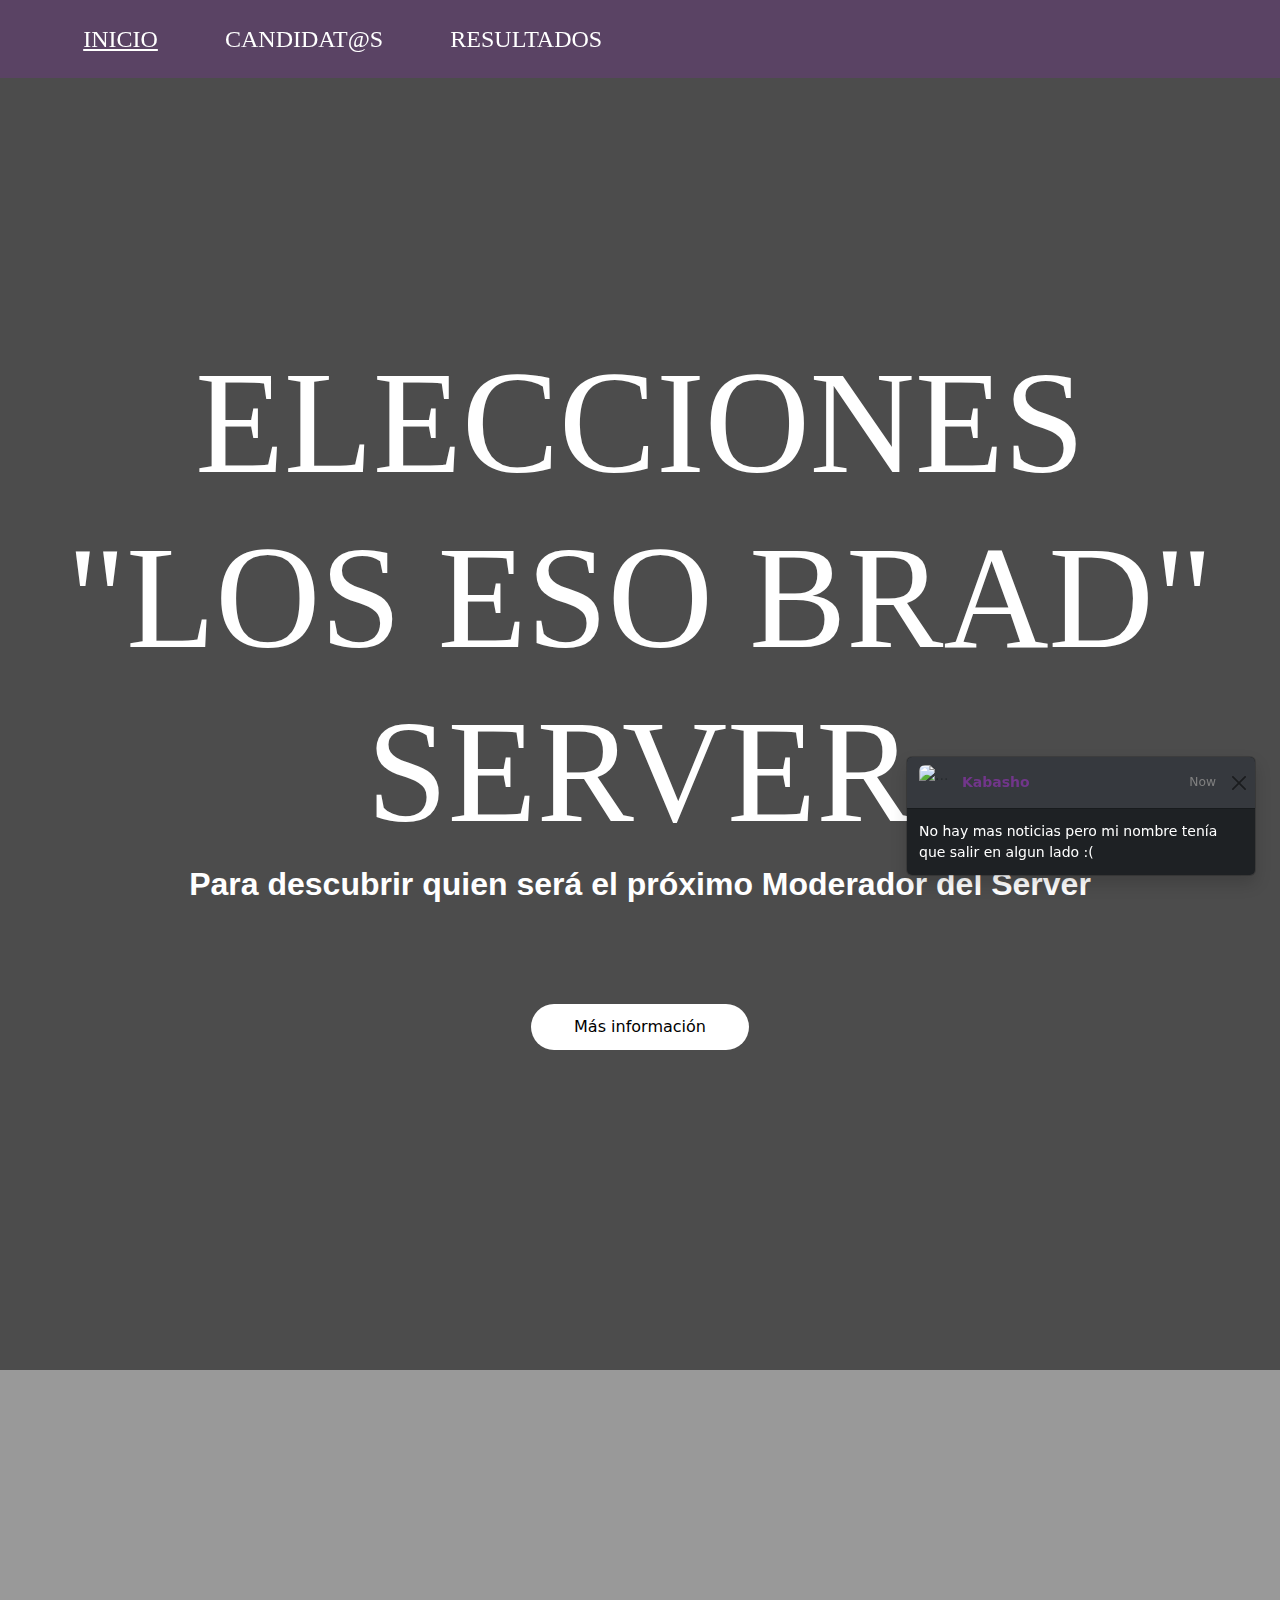
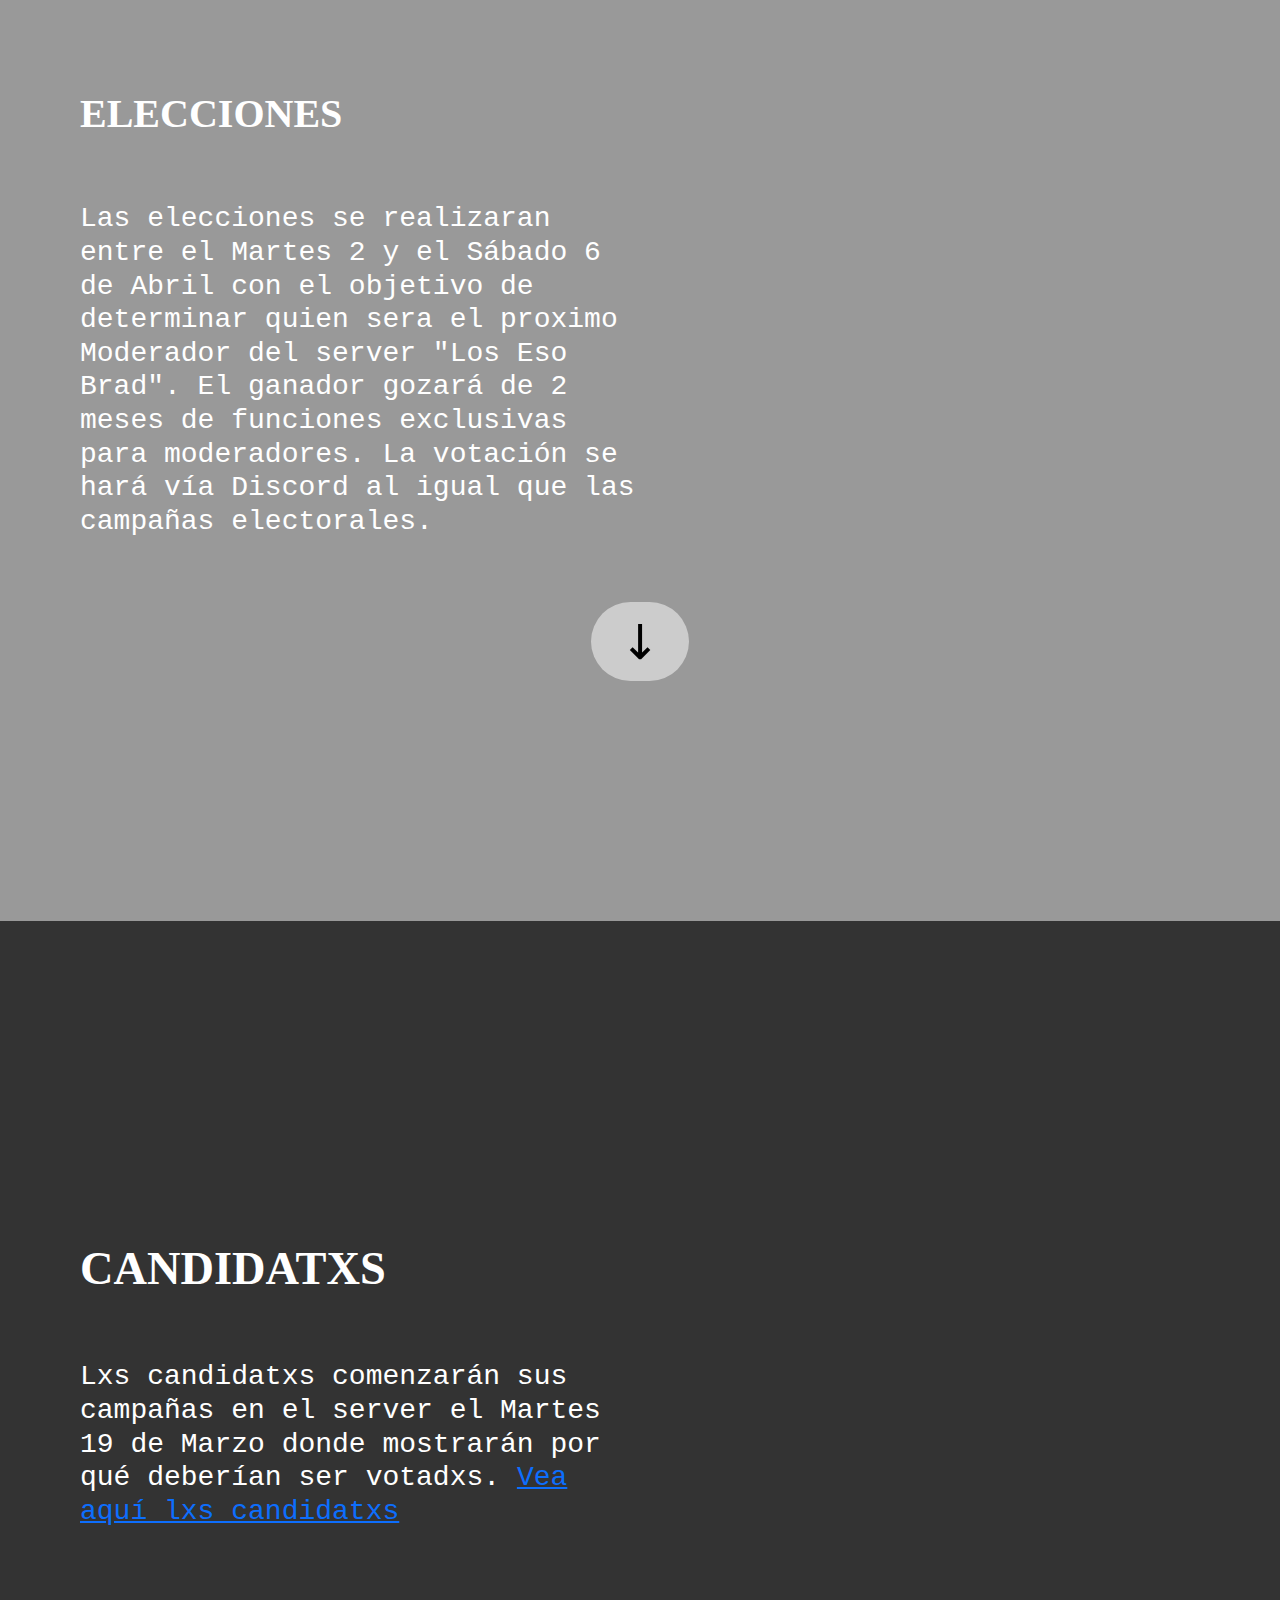
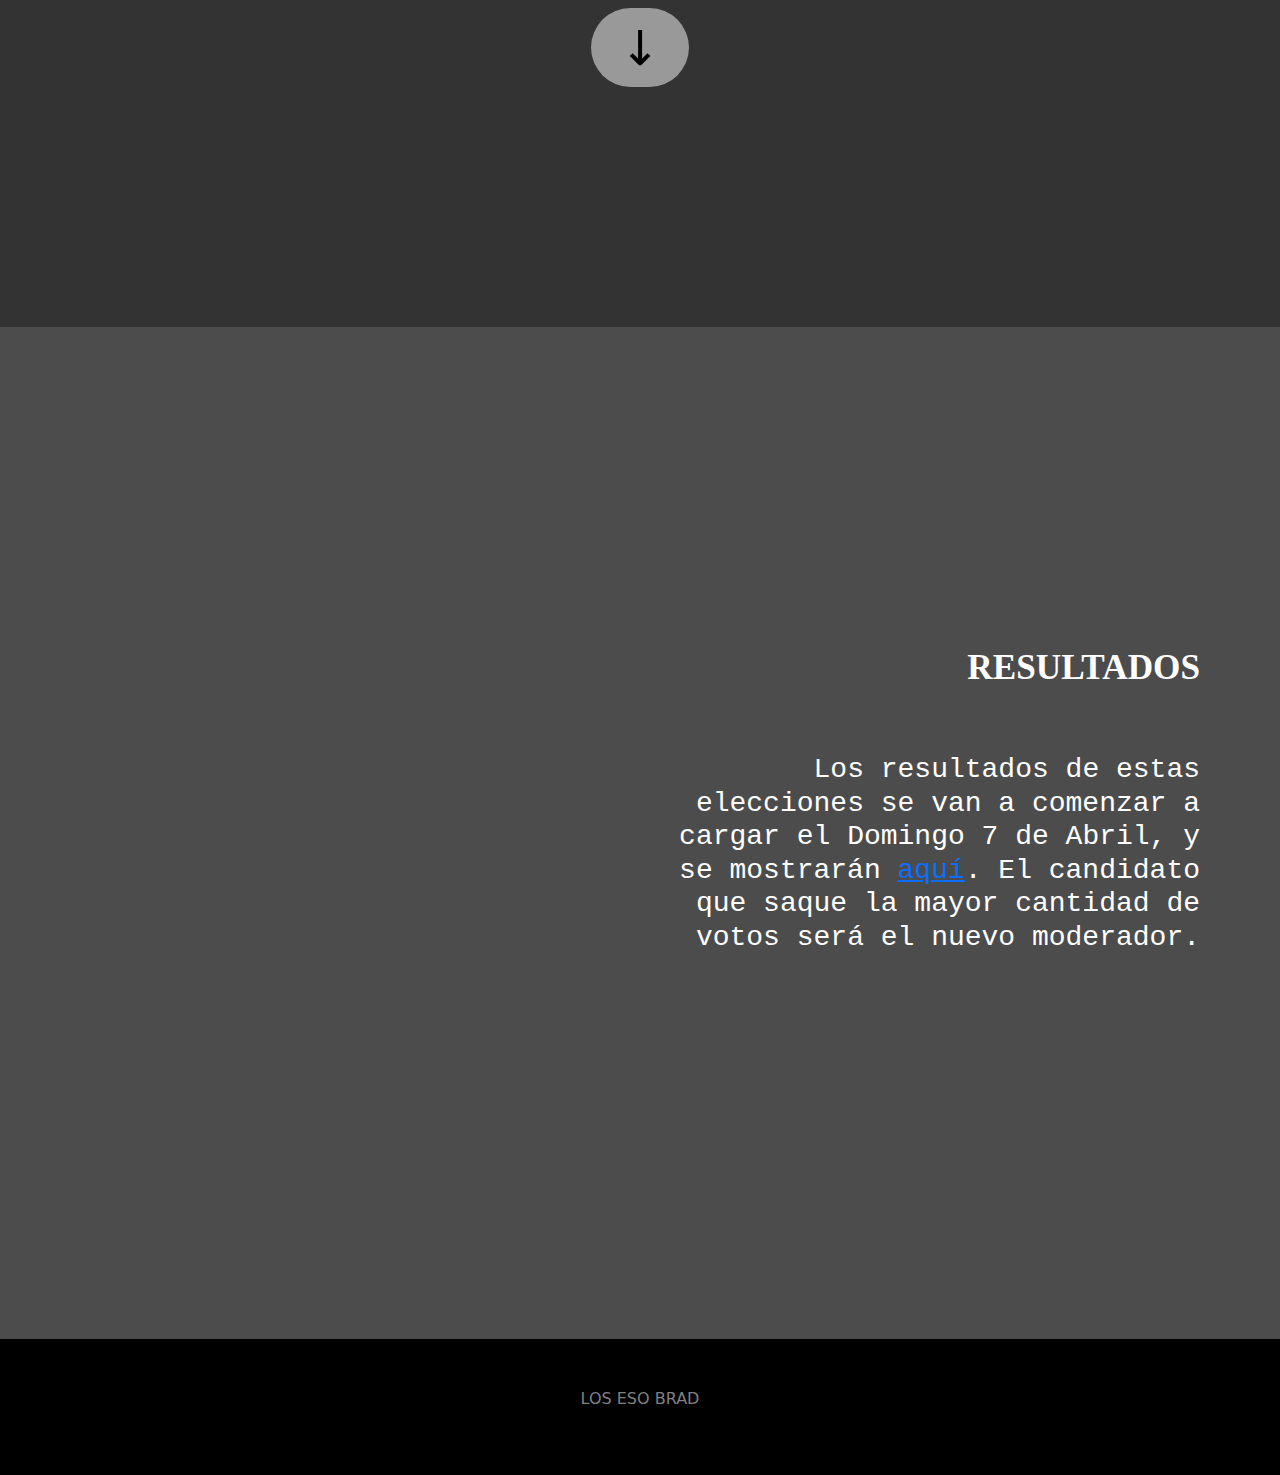
==== index.html @ 69f4bcf5 "Add files via upload" ====
<!DOCTYPE html>
<html>
	<head>
		<link rel="stylesheet" href="styles.css">
		<script src="script.js"></script>
		<script src="https://cdn.jsdelivr.net/npm/@popperjs/core@2.11.8/dist/umd/popper.min.js" integrity="sha384-I7E8VVD/ismYTF4hNIPjVp/Zjvgyol6VFvRkX/vR+Vc4jQkC+hVqc2pM8ODewa9r" crossorigin="anonymous"></script>
		<script src="https://cdn.jsdelivr.net/npm/bootstrap@5.3.3/dist/js/bootstrap.min.js" integrity="sha384-0pUGZvbkm6XF6gxjEnlmuGrJXVbNuzT9qBBavbLwCsOGabYfZo0T0to5eqruptLy" crossorigin="anonymous"></script>
		<link href="https://cdn.jsdelivr.net/npm/bootstrap@5.3.3/dist/css/bootstrap.min.css" rel="stylesheet" integrity="sha384-QWTKZyjpPEjISv5WaRU9OFeRpok6YctnYmDr5pNlyT2bRjXh0JMhjY6hW+ALEwIH" crossorigin="anonymous">
		<script src="https://cdn.jsdelivr.net/npm/bootstrap@5.3.3/dist/js/bootstrap.bundle.min.js" integrity="sha384-YvpcrYf0tY3lHB60NNkmXc5s9fDVZLESaAA55NDzOxhy9GkcIdslK1eN7N6jIeHz" crossorigin="anonymous"></script>
		<title>Elecciones Eso Brad</title>
    <meta charset="utf-8">
    <meta name="viewport" content="width=device-width, initial-scale=1">
	</head>
	<body>
        <script src="https://cdn.jsdelivr.net/npm/bootstrap@5.3.3/dist/js/bootstrap.bundle.min.js" integrity="sha384-YvpcrYf0tY3lHB60NNkmXc5s9fDVZLESaAA55NDzOxhy9GkcIdslK1eN7N6jIeHz" crossorigin="anonymous"></script>
				<div class="toast" role="alert" aria-live="assertive" aria-atomic="true" style="display: inline-block; position:fixed; bottom: 1.5rem; right: 1.5rem; background-color:rgb(30,33,36);">
				  <div class="toast-header" style="background-color:rgb(54,57,62);">
				    <img src="https://cdn.discordapp.com/avatars/316315316793638912/a_4ad7ec34c227b86b2a68f2b4c496a572.gif?size=2048" width="35rem;" height="35rem;" class="rounded me-2" alt="...">
				    <strong class="me-auto" style="color: rgb(113, 54, 138);">Kabasho</strong>
				    <small class="text-body-secondary" style="color:grey !important;">Now</small>
				    <button type="button" onclick="button()" class="btn-close" data-bs-dismiss="toast" aria-label="Close"></button>
				  </div>
				  <div class="toast-body" style="color: white;">
				    No hay mas noticias pero mi nombre tenía que salir en algun lado :(
				  </div>
				</div>
				<nav>
					<div class="barra">
						<a href="index.html" style="text-decoration: underline;">INICIO</a>
						<a href="candidatxs.html">CANDIDAT@S</a>
						<a href="resultados.html">RESULTADOS</a>
					</div>
					<div class="dropdown-center menu-responsive">
					  <button class="btn btn-secondary dropdown-toggle" type="button" data-bs-toggle="dropdown" aria-expanded="false" style="background-color: rgbA(203, 123 , 255, .9); color: white; border-color: rgb(203, 123, 255); z-index: 2;">
					    MENÚ
					  </button>
						<!--MOBILE-->
					  <ul class="dropdown-menu">
					    <li><a class="dropdown-item" href="index.html">INICIO</a></li>
					    <li><a class="dropdown-item" href="candidatxs.html">CANDIDAT@S</a></li>
					    <li><a class="dropdown-item" href="resultados.html">RESULTADOS</a></li>
					  </ul>
					</div>
				</nav>
				<div class="contenedor-portada">
					<div class="portada-texto">
						<h1>ELECCIONES "LOS ESO BRAD" SERVER</h1>
						<p>Para descubrir quien será el próximo Moderador del Server</p>
					</div>
					<div class="portada-boton hide-boton">
						<a href="#informacion">Más información</a>
					</div>
					<div class="mobile-portada-boton portada-boton">
						<a href="#mobile-informacion">Más información</a>
					</div>
				</div>

				<div class="secciones">
					<!--DESKTOP-->
					<div class="contenedor-informacion" id="informacion">
						<div class="informacion-izquierda">
							<h2>ELECCIONES</h2>
							<h3>Las elecciones se realizaran entre el Martes 2 y el Sábado 6 de Abril con el objetivo de determinar quien sera el proximo Moderador del server "Los Eso Brad".
								 El ganador gozará de 2 meses de funciones exclusivas para moderadores. La votación se hará vía Discord al igual que las campañas electorales.</h3>
						</div>
						<div class="informacion-boton">
							<a href="#candidatxs">↓</a>
						</div>
					</div>
					<!--DESKTOP-->
					<!--MOBILE-->
					<div class="mobile-contenedor-informacion" id="mobile-informacion">
						<div class="informacion-imagen">
							<img src="https://i.pinimg.com/originals/02/87/d3/0287d3ba8b3330fca99f69e2001d3168.gif" width="100%" alt="">
						</div>
						<div class="mobile-informacion-texto">
							<h2>ELECCIONES</h2>
							<h3>Las elecciones se realizaran entre el Martes 2 y el Sábado 6 de Abril con el objetivo de determinar quien sera el proximo Moderador del server "Los Eso Brad".
								 El ganador gozará de 2 meses de funciones exclusivas para moderadores. La votación se hará vía Discord al igual que las campañas electorales.</h3>
						</div>
						<div class="botones-mobile">
							<a href="#mobile-candidatxs">CANDIDATXS ↓</a>
						</div>
					</div>
					<!--MOBILE-->
					<!--DESKTOP-->
					<div class="contenedor-candidatxs" id="candidatxs">
						<div class="candidatxs-izquierda">
							<h2>CANDIDATXS</h2>
							<h3>Lxs candidatxs comenzarán sus campañas en el server el Martes 19 de Marzo donde mostrarán por qué deberían ser votadxs. <a href="candidatxs.html">Vea aquí lxs candidatxs</a></h3>
						</div>
						<div class="informacion-boton">
							<a href="#resultados">↓</a>
						</div>
					</div>
					<!--DESKTOP-->
					<!--MOBILE-->
					<div class="mobile-contenedor-informacion" id="mobile-candidatxs">
						<div class="informacion-imagen">
							<img src="https://i.pinimg.com/originals/50/cb/5c/50cb5cd8f238944acb1d09ff181a16e6.gif" width="100%" alt="">
						</div>
						<div class="mobile-informacion-texto">
							<h2 style="font-family: Wreckside">CANDIDATXS</h2>
							<h3>Lxs candidatxs comenzarán sus campañas en el server el Martes 19 de Marzo donde mostrarán por qué deberían ser votadxs. <a href="candidatxs.html">Vea aquí lxs candidatxs.</a></h3>
						</div>
						<div class="botones-mobile">
							<a href="#mobile-resultados">RESULTADOS ↓</a>
						</div>
					</div>
					<!--MOBILE-->
					<!--DESKTOP-->
					<div class="contenedor-resultados" id="resultados">
						<div class="resultados-derecha">
							<h2>RESULTADOS</h2>
							<h3>Los resultados de estas elecciones se van a comenzar a cargar el Domingo 7 de Abril, y se mostrarán <a href="resultados.html">aquí</a>. El candidato que saque la mayor cantidad de votos
							será el nuevo moderador.</h3>
						</div>
					</div>
				</div>
				<!--DESKTOP-->
				<!--MOBILE-->
				<div class="mobile-contenedor-informacion" id="mobile-resultados">
					<div class="informacion-imagen">
						<img src="https://nexus.leagueoflegends.com/wp-content/uploads/2018/11/poros_banner-1_slno1owbdsxulmdvqomp.jpg" width="100%" alt="">
					</div>
					<div class="mobile-informacion-texto">
						<h2 style="font-family: Savage">RESULTADOS</h2>
						<h3>Los resultados de estas elecciones se van a comenzar a cargar el Domingo 7 de Abril, y se mostrarán <a href="resultados.html">aquí</a>. El candidato que saque la mayor cantidad de votos
						será el nuevo moderador.</h3>
					</div>
				</div>
				<!--MOBILE-->

				<footer>
					<div class="contenedor-footer">
						<p>LOS ESO BRAD</p>
					</div>
				</footer>
	</body>
</html>
---- styles.css ----
@font-face {
  font-family: Savage;
  src: url(fonts/Savage.ttf) format('truetype');
}
@font-face {
  font-family: Wreckside;
  src: url(fonts/Wreckside.otf) format('opentype');
}
@font-face {
  font-family: Brownland;
  src: url(fonts/Brownland.otf) format('opentype');
}
@font-face {
  font-family: Median;
  src: url(fonts/Median.otf) format('opentype');
}

body{
	color: black;
}
/* BARRA NAVEGADORA */
nav{
	width: 100%;
	position: fixed;
	background-color: rgba(113, 54, 138, .4);
  z-index: 50;
}
.barra{
	display: flex;
	margin-left: 3rem;
	font-family: Median;
	font-size: 1.2rem;
}
.barra a{
	margin: 1.3rem 2rem;
  font-size: 1.5rem;
	margin-left: 2.2rem;
	text-decoration: none;
	color: white;
}
.barra a:hover{
	text-shadow: 0 0 10px #fff,
               0 0 20px #fff,
               0 0 40px #fff,
               0 0 80px #fff,
               0 0 120px #fff,
               0 0 160px #fff;
}
.barra p{
	margin: 1.3rem 2rem;
  font-size: 1.5rem;
	color: #939393;
}
.menu-responsive{
  display: none;
}

/*PORTADA*/
.contenedor-portada{
	background-image: url(https://i.pinimg.com/originals/b9/c5/e5/b9c5e58543b8553bda7f17672ae39eec.gif);
	background-color: rgba(0, 0, 0, .7);
	background-repeat: no-repeat;
	background-attachment: fixed;
	background-size:cover;
	background-blend-mode: soft-light;
}
.portada-texto{
	text-align: center;
	justify-content: center;
}
.portada-texto h1{
	padding-top: 21rem;
	color: white;
	font-family: Brownland;
	font-size: 9.1rem;
  margin: 0 1.3rem;
}
.portada-texto p{
  margin: 0 1.3rem;
	padding-bottom: 6rem;
	color:white;
	font-family: Helvetica;
	font-weight: bold;
	font-size: 2rem;
}
.portada-boton{
	display: flex;
	padding-bottom: 20rem;
	justify-content: center;
}
.portada-boton a{
	text-decoration: none;
	color: black;
	text-align: center;
	padding: 0.7rem 2.7rem;
	background-color: white;
	border-radius: 3rem;
}
.portada-boton a:hover{
	background-color: grey;
}
.mobile-portada-boton{
  display: none;
}
/*SECCIONES*/
/*SECCIONES*/
/*SECCIONES*/

.botones-mobile{
	display: flex;
	justify-content: center;
  padding-bottom: 4rem;
}
.botones-mobile a{
  text-decoration: none;
	color: black;
	text-align: center;
	padding: 0.7rem 2.7rem;
	background-color: white;
	border-radius: 3rem;
}
.botones-mobile a:hover{
	background-color: grey;
}

/*INFORMACIÓN*/
.contenedor-informacion{
	display: inline-block;
	background-image: url(https://i.pinimg.com/originals/02/87/d3/0287d3ba8b3330fca99f69e2001d3168.gif);
	background-color: rgba(0, 0, 0, .4);
	background-repeat: no-repeat;
	/*background-attachment: fixed;*/
	background-size:cover;
	background-blend-mode: soft-light;
}
.informacion-izquierda{
	margin-top: 20rem;
	margin-bottom: 2rem;
	margin-left: 5rem;
	margin-right: 50%;
}
.informacion-izquierda h2,
.informacion-izquierda h3{
	margin-bottom: 4rem;
	color: white;
	font-family: monospace;
}
.informacion-izquierda h2{
	font-weight: bolder;
	font-family: Savage;
	font-size: 2.5rem;
}
.informacion-boton{
	width: 100%;
	position: relative;
	padding-bottom: 15rem;
	display: flex;
}
.informacion-boton a{
	text-decoration: none;
	margin: 0 auto;
	color: black;
	background-color: rgba(256, 256, 256, .5);
	border-radius: 10rem;
	justify-content: center;
	font-size: 3rem;
	padding: 0.2rem 1.8rem;
}
.mobile-contenedor-informacion{
  background-color: #11001c;
  width: 100%;
  display: none;
}
.mobile-informacion-texto{
  color: white;
  font-family: monospace;
}
.mobile-informacion-texto h2{
  font-size: 2.3rem;
  margin: 1.8rem auto;
  font-family: Savage;
  text-align: center;
}
.mobile-informacion-texto h3{
  margin: 5rem 1.2rem;
  text-align: center;
}

/*candidatxs*/
.contenedor-candidatxs{
	display: inline-block;
	background-image: url(https://i.pinimg.com/originals/50/cb/5c/50cb5cd8f238944acb1d09ff181a16e6.gif);
	background-color: rgba(0, 0, 0, .8);
	background-repeat: no-repeat;
	/*background-attachment: fixed;*/
	background-size:cover;
	background-blend-mode: soft-light;
}
.candidatxs-izquierda{
	margin-top: 20rem;
	margin-bottom: 5rem;
	margin-left: 5rem;
	margin-right: 50%;
}
.candidatxs-izquierda h2,
.candidatxs-izquierda h3{
	margin-bottom: 4rem;
	color: white;
}
.candidatxs-izquierda h2{
	font-size: 2.9rem;
	font-family: Wreckside;
	font-weight: bolder;
}
.candidatxs-izquierda h3{
	font-family: monospace;
}

/*Resultados*/
.contenedor-resultados{
	display: flex;
	background-image: url(https://nexus.leagueoflegends.com/wp-content/uploads/2018/11/poros_banner-1_slno1owbdsxulmdvqomp.jpg);
	background-color: rgba(0, 0, 0, .7);
	background-repeat: no-repeat;
	/*background-attachment: fixed;*/
	background-size:cover;
	background-blend-mode: soft-light;
}
.resultados-derecha{
	margin-top: 20rem;
	margin-bottom: 20rem;
	margin-left: 50%;
	margin-right: 5rem;
	text-align: right;
	justify-content: center;
}
.resultados-derecha h2,
.resultados-derecha h3{
	font-family: monospace;
	margin-bottom: 4rem;
	color: white;
}
.resultados-derecha h2{
	font-family: Savage;
	font-size:2.2rem;
	font-weight: bolder;
}

/*FOOTER*/
/*FOOTER*/
/*FOOTER*/
footer{
	background-color: black;
	padding: 3rem;
}
.contenedor-footer{
	text-align: center;
	display: flex;
	justify-content: center;
}
.contenedor-footer p{
	color: GREY;
}

/*CANDIDATXS PAGE*/
/*CANDIDATXS PAGE*/
/*CANDIDATXS PAGE*/

.contenedor-candidatxs-p{
  background-color: white;
  justify-content: center;
  width: 100%;
  height: 100vh;
  display: flex;
  flex-direction:row;
}
.candidatxs{
  background-color: red;
  display: flex;
  width: 33.3333%;
  flex-direction: column;
  align-items: center;
  justify-content: center;
  /*min-width: 500px;*/
  flex-wrap: wrap;
}
.candidatxs:first-child{
  background-image: url(imagenes/kyoko.jpg);
  position: relative;
  background-size: cover;
  background-repeat: no-repeat;
  background-color: rgba(0, 0, 0, 0.5);
}
.candidatxs:nth-child(2){
  background-image: url(imagenes/appa.jpg);
  position: relative;
  background-size: cover;
  background-repeat: no-repeat;
  background-color: rgba(0, 0, 0, 0.5);
}
.candidatxs:last-child{
  background-image: url(imagenes/frieren.jpg);
  position: relative;
  background-size: cover;
  background-repeat: no-repeat;
  background-color: rgba(0, 0, 0, 0.5);
}
.candidatxs-card{
  width: 60%;
  background-color: rgba(0, 0, 0, 0.7);
  justify-content: center;
  border-radius: 0.5rem;
}
.candidatxs-card p{
  text-align: center;
  color: white;
}
.candidatxs-imagen{
  margin: 2rem auto;
  display: flex;
  justify-content: center;
}
.candidatxs-imagen img{
  border-radius: 5rem;
}
.candidatxs-nombre h3{
  text-align: center;
  color: white;
}
.hide-candidatxs{
  display: none;
  position: absolute;
  bottom: 2rem;
}

/*PESTAÑA RESULTADOS*/

.contenedor-resultados-p{
  width: 100%;
  height: 100vh;
  background-image: url(imagenes/paisaje.gif);
  background-repeat: no-repeat;
  background-size: cover;
  background-color: rgb(0, 0, 0);
}
.contenedor-resultados-p img:first-child{
  position: absolute;
  left: 65rem;
  bottom: 0;
}
.contenedor-resultados-p img:nth-child(2){
  right: 65rem;
  position: absolute;
  bottom: 2rem;
}
.contenedor-resultados-p img:nth-child(3){
  position: absolute;
  margin: auto;
  left: 0;
  right: 0;
  bottom: 5rem;
}
/*#last-img{
  position: absolute;
  margin: auto;
  left: 0;
  right: 0;
  bottom: 0;
}*/
.contenedor-porcentajes{
  width: 35%;
  position: absolute;
  transform: translate(-50%, -50%);
  left: 50%;
  top: 50%;
  background-color: black;
  color: white;
  border-radius: 1rem;
  padding: 2rem;
  font-weight: bolder;
}
.contenedor-porcentajes h2{
  margin-bottom: 2rem;
  letter-spacing: 2px;
  text-align: center;
  font-size: 2rem;
}
.info:not(:last-child){
  margin-bottom: 30px;
}
.porcentajes{
  width: 100%;
  display: flex;
  justify-content: space-between;
  margin-bottom: 10px;
}
.menu-r{
  position: relative;
  border: 1px solid cyan;
  border-radius: 20px;

}
.menu-r div{
  position: relative;
  width: 0;
  height: 8px;
  border-radius: 10px;
  background-color: cyan;
}
.contenedor-porcentajes{
  min-width: 25rem;
}

#dino-menu{
  animation: dino-barra 2s forwards;
}
#ginny-menu{
  animation: ginny-barra 2s forwards;
}
#bouncy-menu{
  animation: bouncy-barra 2s forwards;
}
.slider{
  display: none;
}

@keyframes dino-barra{
  100%{
    width: 38.1%;
  }
}
@keyframes ginny-barra{
  100%{
    width: 33.33%;
  }
}
@keyframes bouncy-barra{
  100%{
    width: 28.57%;
  }
}

/*RESPONSIVE*/
/*RESPONSIVE*/
/*RESPONSIVE*/

@media screen and (max-width:700px){
  .menu-responsive{
    margin: 2rem auto;
    display: flex;
    justify-content: center;
    z-index: 50;
  }
  .barra{
    display: none;
  }
  .portada-texto h1{
    margin: 0 1.3rem;
    padding-top: 16rem;
    font-size: 7rem;
  }
  .portada-texto p{
    margin: 0 1.3rem;
    font-size: 1.5rem;
  }
  .contenedor-informacion{
    display: none;
  }
  .mobile-contenedor-informacion{
    display: inline-block;
  }
  .contenedor-candidatxs{
    display: none;
  }
  .contenedor-resultados{
    display: none;
  }
  .mobile-portada-boton{
    display: flex;
  }
  .hide-boton{
    display: none;
  }
}
@media screen and (max-width: 1500px){
  .candidatxs{width: 100%; height: 1000px;}
  .contenedor-candidatxs-p{flex-direction: column; height: auto;}
  .candidatxs:nth-child(2){background-size: cover;}
  .hide-candidatxs{display: flex;}
  .contenedor-resultados-p img:first-child{left: 53rem;}
  .contenedor-resultados-p img:nth-child(2){right: 53rem;}
}
@media screen and (max-width: 1300px){
  .slider{display: flex;}
  .imagenes-resultados{display: none;}
}
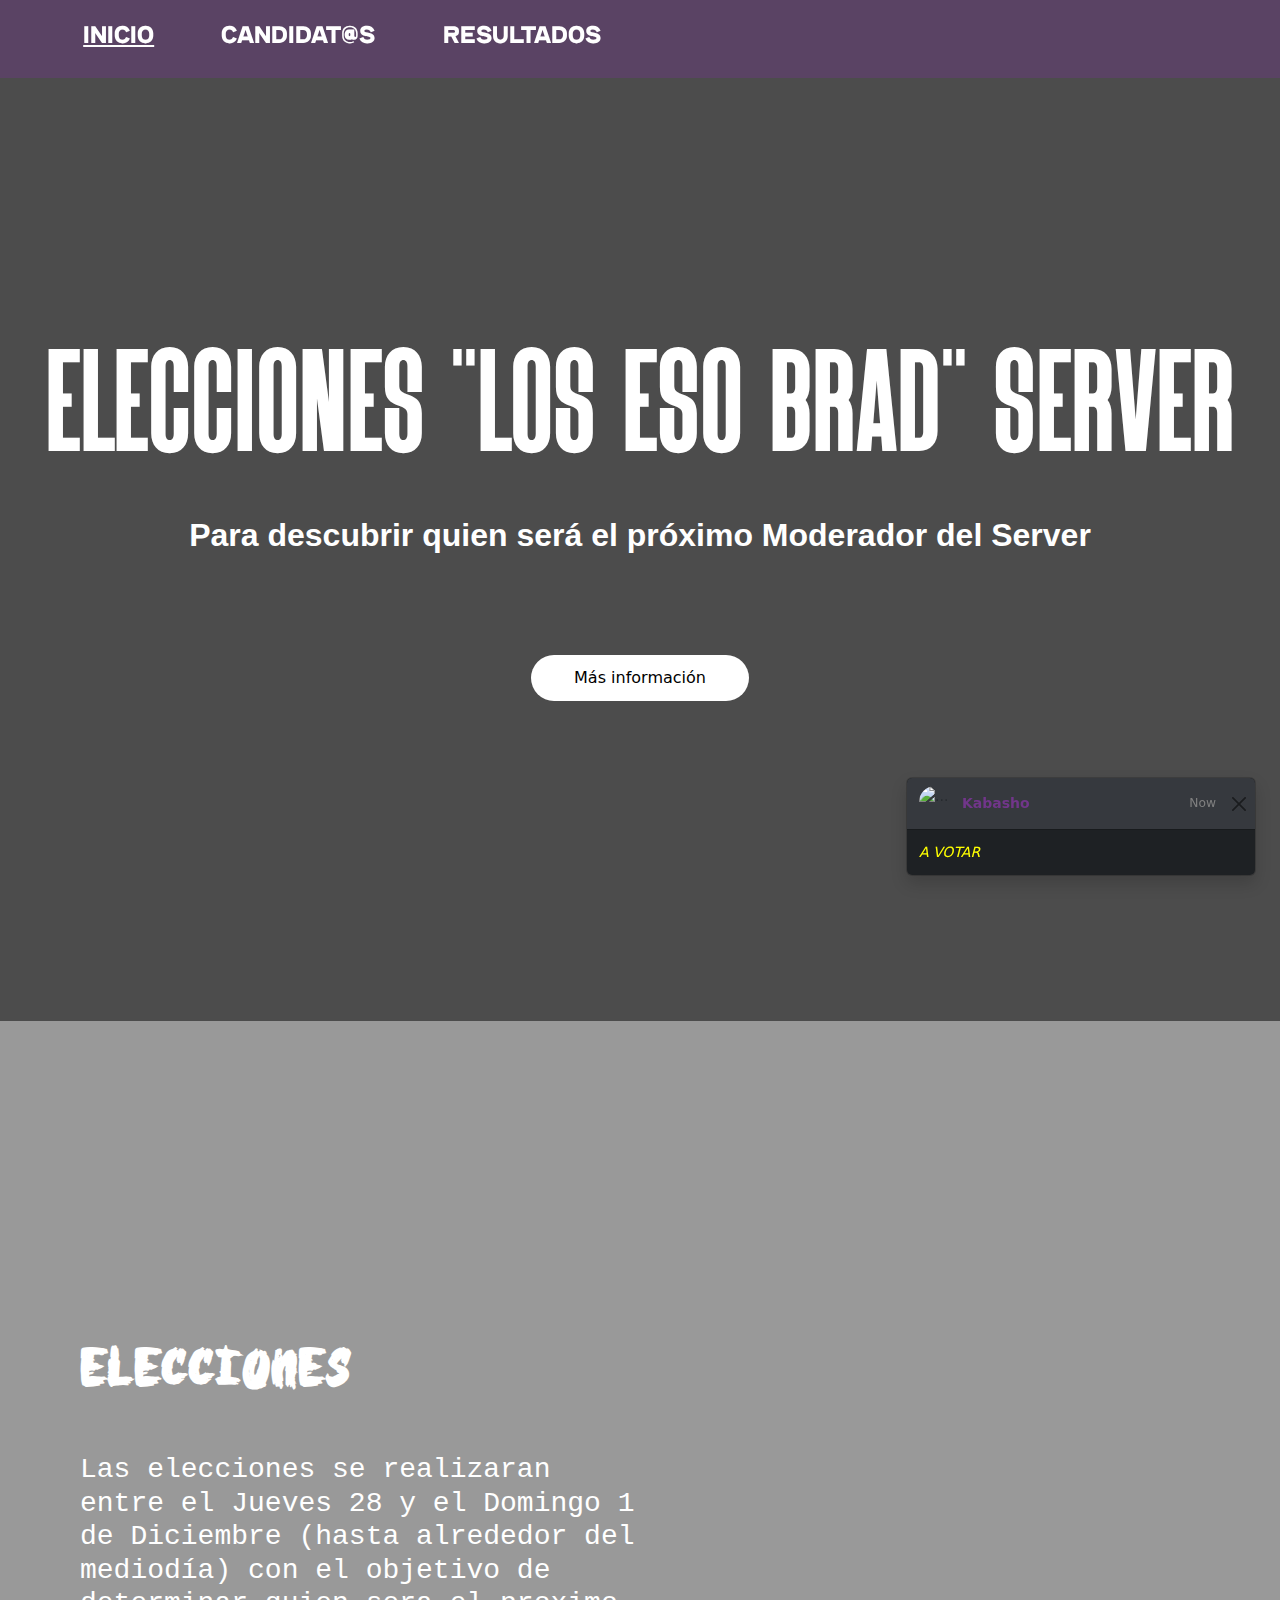
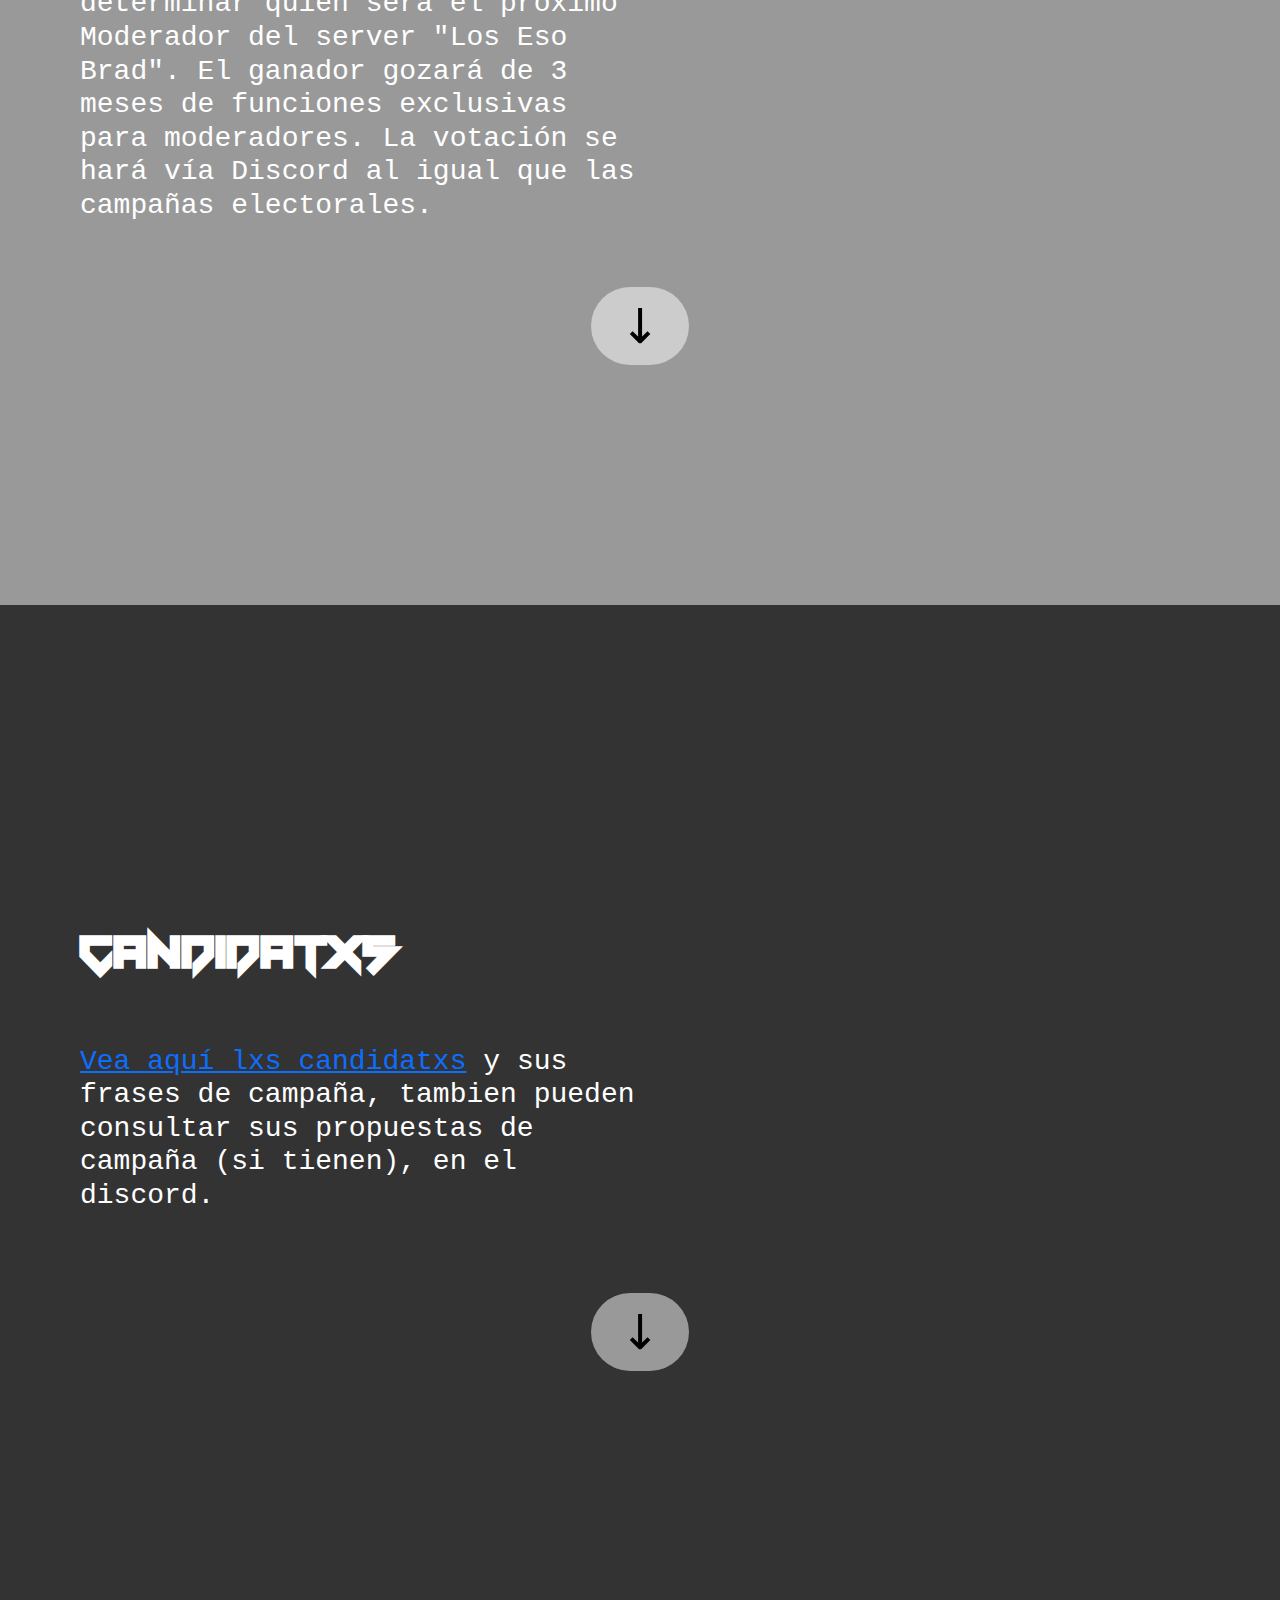
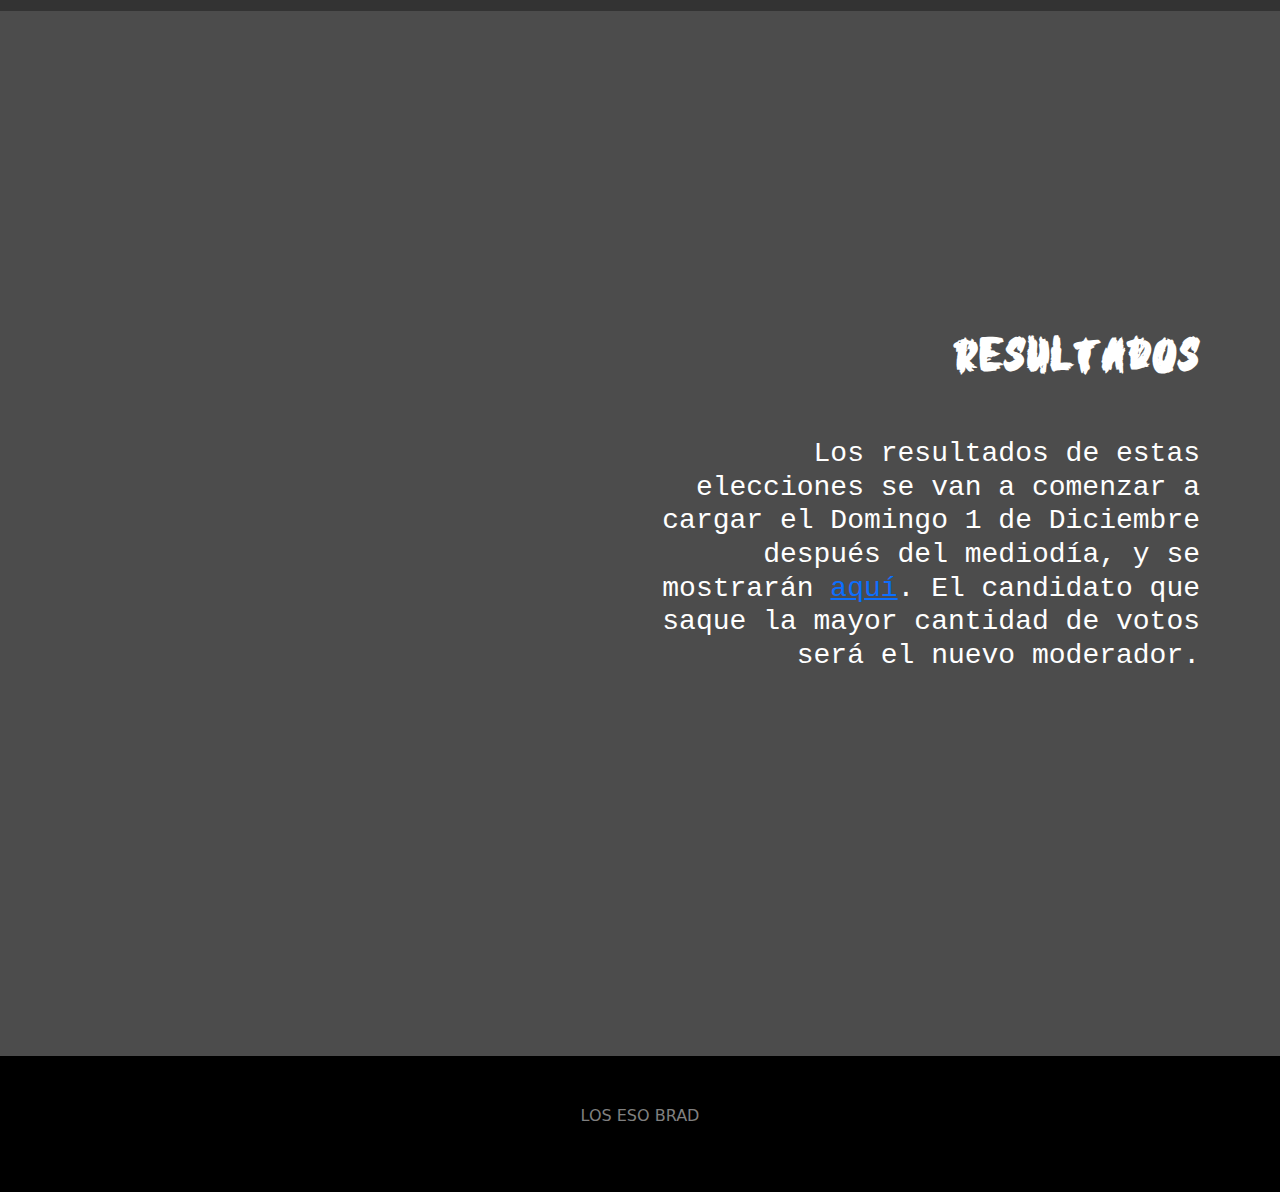
==== commit 204b8b04: "Add files via upload" ====
--- a/index.html
+++ b/index.html
@@ -15,13 +15,13 @@
         <script src="https://cdn.jsdelivr.net/npm/bootstrap@5.3.3/dist/js/bootstrap.bundle.min.js" integrity="sha384-YvpcrYf0tY3lHB60NNkmXc5s9fDVZLESaAA55NDzOxhy9GkcIdslK1eN7N6jIeHz" crossorigin="anonymous"></script>
 				<div class="toast" role="alert" aria-live="assertive" aria-atomic="true" style="display: inline-block; position:fixed; bottom: 1.5rem; right: 1.5rem; background-color:rgb(30,33,36);">
 				  <div class="toast-header" style="background-color:rgb(54,57,62);">
-				    <img src="https://cdn.discordapp.com/avatars/316315316793638912/a_4ad7ec34c227b86b2a68f2b4c496a572.gif?size=2048" width="35rem;" height="35rem;" class="rounded me-2" alt="...">
+				    <img src="gif/dachi.gif" width="35rem;" height="35rem;" class="me-2" alt="..." style="border-radius: 1rem;">
 				    <strong class="me-auto" style="color: rgb(113, 54, 138);">Kabasho</strong>
 				    <small class="text-body-secondary" style="color:grey !important;">Now</small>
 				    <button type="button" onclick="button()" class="btn-close" data-bs-dismiss="toast" aria-label="Close"></button>
 				  </div>
 				  <div class="toast-body" style="color: white;">
-				    No hay mas noticias pero mi nombre tenía que salir en algun lado :(
+				    <i style="color: yellow">A VOTAR</i>
 				  </div>
 				</div>
 				<nav>
@@ -60,8 +60,8 @@
 					<div class="contenedor-informacion" id="informacion">
 						<div class="informacion-izquierda">
 							<h2>ELECCIONES</h2>
-							<h3>Las elecciones se realizaran entre el Martes 2 y el Sábado 6 de Abril con el objetivo de determinar quien sera el proximo Moderador del server "Los Eso Brad".
-								 El ganador gozará de 2 meses de funciones exclusivas para moderadores. La votación se hará vía Discord al igual que las campañas electorales.</h3>
+							<h3>Las elecciones se realizaran entre el Jueves 28 y el Domingo 1 de Diciembre (hasta alrededor del mediodía) con el objetivo de determinar quien sera el proximo Moderador del server "Los Eso Brad".
+								 El ganador gozará de 3 meses de funciones exclusivas para moderadores. La votación se hará vía Discord al igual que las campañas electorales.</h3>
 						</div>
 						<div class="informacion-boton">
 							<a href="#candidatxs">↓</a>
@@ -75,8 +75,8 @@
 						</div>
 						<div class="mobile-informacion-texto">
 							<h2>ELECCIONES</h2>
-							<h3>Las elecciones se realizaran entre el Martes 2 y el Sábado 6 de Abril con el objetivo de determinar quien sera el proximo Moderador del server "Los Eso Brad".
-								 El ganador gozará de 2 meses de funciones exclusivas para moderadores. La votación se hará vía Discord al igual que las campañas electorales.</h3>
+							<h3>Las elecciones se realizaran entre el Jueves 28 y el Domingo 1 de diciembre (hasta alrededor del mediodía) con el objetivo de determinar quien sera el proximo Moderador del server "Los Eso Brad".
+								El ganador gozará de 3 meses de funciones exclusivas para moderadores. La votación se hará vía Discord al igual que las campañas electorales.</h3>
 						</div>
 						<div class="botones-mobile">
 							<a href="#mobile-candidatxs">CANDIDATXS ↓</a>
@@ -87,7 +87,7 @@
 					<div class="contenedor-candidatxs" id="candidatxs">
 						<div class="candidatxs-izquierda">
 							<h2>CANDIDATXS</h2>
-							<h3>Lxs candidatxs comenzarán sus campañas en el server el Martes 19 de Marzo donde mostrarán por qué deberían ser votadxs. <a href="candidatxs.html">Vea aquí lxs candidatxs</a></h3>
+							<h3><a href="candidatxs.html">Vea aquí lxs candidatxs</a> y sus frases de campaña, tambien pueden consultar sus propuestas de campaña (si tienen), en el discord.</h3>
 						</div>
 						<div class="informacion-boton">
 							<a href="#resultados">↓</a>
@@ -101,7 +101,7 @@
 						</div>
 						<div class="mobile-informacion-texto">
 							<h2 style="font-family: Wreckside">CANDIDATXS</h2>
-							<h3>Lxs candidatxs comenzarán sus campañas en el server el Martes 19 de Marzo donde mostrarán por qué deberían ser votadxs. <a href="candidatxs.html">Vea aquí lxs candidatxs.</a></h3>
+							<h3><a href="candidatxs.html">Vea aquí lxs candidatxs</a> y sus frases de campaña, la verdadera pelea de titanes</h3>
 						</div>
 						<div class="botones-mobile">
 							<a href="#mobile-resultados">RESULTADOS ↓</a>
@@ -112,7 +112,7 @@
 					<div class="contenedor-resultados" id="resultados">
 						<div class="resultados-derecha">
 							<h2>RESULTADOS</h2>
-							<h3>Los resultados de estas elecciones se van a comenzar a cargar el Domingo 7 de Abril, y se mostrarán <a href="resultados.html">aquí</a>. El candidato que saque la mayor cantidad de votos
+							<h3>Los resultados de estas elecciones se van a comenzar a cargar el Domingo 1 de Diciembre después del mediodía, y se mostrarán <a href="resultados.html">aquí</a>. El candidato que saque la mayor cantidad de votos
 							será el nuevo moderador.</h3>
 						</div>
 					</div>
@@ -125,7 +125,7 @@
 					</div>
 					<div class="mobile-informacion-texto">
 						<h2 style="font-family: Savage">RESULTADOS</h2>
-						<h3>Los resultados de estas elecciones se van a comenzar a cargar el Domingo 7 de Abril, y se mostrarán <a href="resultados.html">aquí</a>. El candidato que saque la mayor cantidad de votos
+						<h3>Los resultados de estas elecciones se van a comenzar a cargar el Domingo 1 de Diciembre después del mediodía, y se mostrarán <a href="resultados.html">aquí</a>. El candidato que saque la mayor cantidad de votos
 						será el nuevo moderador.</h3>
 					</div>
 				</div>
--- a/styles.css
+++ b/styles.css
@@ -226,6 +226,7 @@
 	background-size:cover;
 	background-blend-mode: soft-light;
 }
+
 .resultados-derecha{
 	margin-top: 20rem;
 	margin-bottom: 20rem;
@@ -277,7 +278,7 @@
 .candidatxs{
   background-color: red;
   display: flex;
-  width: 33.3333%;
+  width: 50%;
   flex-direction: column;
   align-items: center;
   justify-content: center;
@@ -285,21 +286,21 @@
   flex-wrap: wrap;
 }
 .candidatxs:first-child{
-  background-image: url(imagenes/kyoko.jpg);
+  background-image: url(imagenes/avetocand3.png);
   position: relative;
   background-size: cover;
   background-repeat: no-repeat;
   background-color: rgba(0, 0, 0, 0.5);
 }
 .candidatxs:nth-child(2){
-  background-image: url(imagenes/appa.jpg);
+  background-image: url(imagenes/maricand.jpg);
   position: relative;
   background-size: cover;
   background-repeat: no-repeat;
   background-color: rgba(0, 0, 0, 0.5);
 }
 .candidatxs:last-child{
-  background-image: url(imagenes/frieren.jpg);
+  background-image: url(imagenes/maricand2.png);
   position: relative;
   background-size: cover;
   background-repeat: no-repeat;
@@ -338,10 +339,10 @@
 .contenedor-resultados-p{
   width: 100%;
   height: 100vh;
-  background-image: url(imagenes/paisaje.gif);
+  background-image: url(https://i.pinimg.com/originals/02/87/d3/0287d3ba8b3330fca99f69e2001d3168.gif);
   background-repeat: no-repeat;
   background-size: cover;
-  background-color: rgb(0, 0, 0);
+  background-color: rgba(0, 0, 0);
 }
 .contenedor-resultados-p img:first-child{
   position: absolute;
@@ -373,7 +374,7 @@
   transform: translate(-50%, -50%);
   left: 50%;
   top: 50%;
-  background-color: black;
+  background-color: rgba(0, 0, 0, .8);
   color: white;
   border-radius: 1rem;
   padding: 2rem;
@@ -412,33 +413,27 @@
 }
 
 #dino-menu{
-  animation: dino-barra 2s forwards;
+  animation: aveto-barra 2s forwards;
 }
 #ginny-menu{
-  animation: ginny-barra 2s forwards;
-}
-#bouncy-menu{
-  animation: bouncy-barra 2s forwards;
-}
+  animation: mari-barra 2s forwards;
+}
+
 .slider{
   display: none;
 }
 
-@keyframes dino-barra{
+@keyframes aveto-barra{
   100%{
-    width: 38.1%;
-  }
-}
-@keyframes ginny-barra{
+    width: 0%;
+  }
+}
+@keyframes mari-barra{
   100%{
-    width: 33.33%;
-  }
-}
-@keyframes bouncy-barra{
-  100%{
-    width: 28.57%;
-  }
-}
+    width: 0%;
+  }
+}
+
 
 /*RESPONSIVE*/
 /*RESPONSIVE*/
@@ -451,6 +446,7 @@
     justify-content: center;
     z-index: 50;
   }
+  .contenedor-porcentajes{min-width: 15rem;}
   .barra{
     display: none;
   }
@@ -492,5 +488,42 @@
 }
 @media screen and (max-width: 1300px){
   .slider{display: flex;}
-  .imagenes-resultados{display: none;}
-}
+  /*.imagenes-resultados{display: none;}*/
+  
+}
+
+
+.nuevos-resultados{
+  width: 100%;
+  height: 100vh;
+  display: flex;
+  align-items: center;
+  justify-content: center;
+  
+}
+.contenedor-nuevos{
+  display: flex;
+  align-items: center;
+  justify-content: center;
+  width: 50%;
+  height: 10rem;
+}
+.contenedor-candidatx{
+  display: flex;
+  align-items: center;
+  justify-content: space-between;
+  width: 50%;
+  height: 100%;
+}
+.foto-candidatx{
+  width: 10rem;
+  height: 100%;
+}
+.numero p{
+  font-family: Median;
+  color: white;
+  font-size: 7rem;
+}
+.numero{
+  margin-right: 1rem;
+}